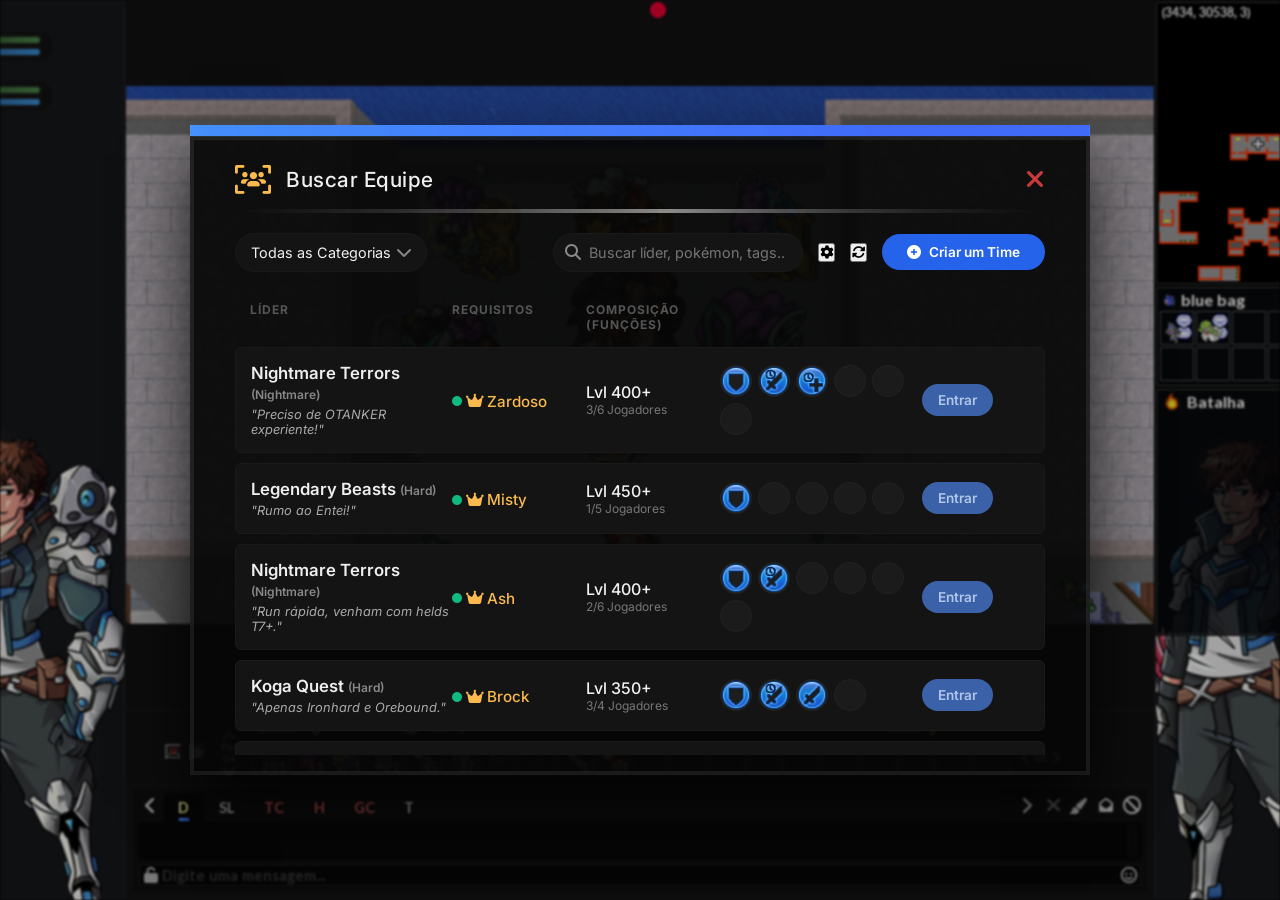
==== team_finder.html @ c9ecde52 "first commit" ====
<!DOCTYPE html>
<html lang="pt-br">

<head>
    <meta charset="UTF-8">
    <meta name="viewport" content="width=device-width, initial-scale=1.0">
    <title>Buscar Equipe - Party Finder</title>
    <link rel="stylesheet" href="team_finder.css">
    <link rel="stylesheet" href="https://cdnjs.cloudflare.com/ajax/libs/font-awesome/6.4.0/css/all.min.css">
    <link href="https://fonts.googleapis.com/css2?family=Inter:wght@400;500;600;700&display=swap" rel="stylesheet">
</head>

<body>
    <div class="tf-window">
        <!-- Barra de Status Superior do Cliente (Visual) -->
        <div class="top-border"></div>

        <!-- Cabeçalho Principal -->
        <div class="header">
            <div class="header-title">
                <i class="fa-solid fa-users-viewfinder title-icon"></i>
                <span>Buscar Equipe</span>
            </div>
            <i class="fa-solid fa-xmark close-icon" onclick="window.location.href='index.html'"></i>
        </div>

        <div class="separator-container">
            <div class="separator"></div>
        </div>

        <!-- Barra de Ferramentas (Filtros e Busca) -->
        <div class="toolbar">
            <div class="toolbar-left">
                <div class="custom-select">
                    <select id="filterType">
                        <option value="all">Todas as Categorias</option>
                        <option value="quests">Quests / Aventuras</option>
                        <option value="pve">PvE / Hunts</option>
                        <option value="pvp">PvP / Torneios</option>
                    </select>
                    <i class="fa-solid fa-chevron-down select-icon"></i>
                </div>
            </div>

            <div class="toolbar-right">
                <div class="search-box">
                    <i class="fa-solid fa-magnifying-glass search-icon"></i>
                    <input type="text" placeholder="Buscar líder, pokémon, tags..">
                </div>
                <button class="icon-btn" title="Configurações"><i class="fa-solid fa-cog"></i></button>
                <button class="icon-btn" title="Recarregar" onclick="location.reload()"><i class="fa-solid fa-sync-alt"></i></button>
                <button class="action-btn highlight-btn" id="createTeamBtn">
                    <i class="fa-solid fa-plus-circle"></i> Criar um Time
                </button>
            </div>
        </div>

        <!-- Lista de Equipes -->
        <div class="team-list-container">
            <div class="list-header">
                <div>Líder</div>
                <div>Requisitos</div>
                <div>Composição (Funções)</div>
                <div></div> <!-- Ações -->
            </div>

            <div id="teamList">
                <!-- Equipes injetadas via JavaScript -->
            </div>
        </div>
    </div>

    <!-- Modal: Criar Equipe -->
    <div class="modal-overlay" id="createModal">
        <div class="modal-window">
            <div class="header">
                <div class="header-title">
                    <i class="fa-solid fa-plus-circle title-icon"></i>
                    <span>Anunciar Novo Grupo</span>
                </div>
                <i class="fa-solid fa-xmark close-icon"></i>
            </div>

            <div class="separator-container">
                <div class="separator"></div>
            </div>

            <div class="modal-body" style="padding: 20px; display: flex; flex-direction: column; gap: 15px;">
                <div class="form-group">
                    <label class="modal-section-label">Conteúdo do Grupo</label>
                    <div class="custom-select" style="width: 100%;">
                        <select id="createContent" style="width: 100%; background: #080808; border: 1px solid #222; color: #fff; padding: 10px 35px 10px 15px; border-radius: 6px; outline: none; appearance: none; font-family: inherit;">
                            <!-- Injetado via JS -->
                        </select>
                        <i class="fa-solid fa-chevron-down select-icon" style="right: 15px;"></i>
                    </div>
                </div>
                
                <div class="form-group">
                    <label class="modal-section-label">Level Mínimo</label>
                    <input type="number" id="createReqLvl" value="400" 
                           style="width: 100%; background: #080808; border: 1px solid #222; color: #fff; padding: 10px; border-radius: 6px;">
                </div>

                <div class="form-group">
                    <label class="modal-section-label">Seu Pokémon & Função</label>
                    <div id="creationRolesList">
                        <!-- Linha dinâmica do líder -->
                    </div>
                </div>

                <div class="form-group">
                    <label class="modal-section-label">Vagas Necessárias</label>
                    <div id="neededRoleList" style="margin-bottom: 10px;">
                        <!-- Vagas adicionais aparecerão aqui -->
                    </div>
                    <button class="action-btn btn-ghost" id="addNeededRoleBtn" style="width: 100%; justify-content: center; border-style: dashed;">
                        <i class="fa-solid fa-plus"></i> Adicionar Vaga de Função
                    </button>
                </div>

                <div class="form-group">
                    <label class="modal-section-label">Comentário Adicional</label>
                    <textarea id="createComment" placeholder="Tragam helds de dano, rush 5x.." 
                              style="width: 100%; background: #080808; border: 1px solid #222; color: #fff; padding: 10px; border-radius: 6px; height: 60px; resize: none;"></textarea>
                </div>
            </div>

            <div class="separator-container">
                <div class="separator"></div>
            </div>

            <div class="modal-footer" style="padding: 15px 20px; display: flex; justify-content: flex-end; gap: 10px;">
                <button class="action-btn btn-ghost" onclick="closeCreateModal()">Cancelar</button>
                <button class="action-btn highlight-btn" onclick="createGroup()">Anunciar Grupo</button>
            </div>
        </div>
    </div>

    <!-- Modal: Seletor de Pokémon -->
    <div class="modal-overlay" id="pokemonPickerModal" style="z-index: 3000;">
        <div class="modal-window" style="width: 700px; max-height: 80vh; display: flex; flex-direction: column;">
            <div class="header">
                <div class="header-title">
                    <i class="fa-solid fa-paw title-icon"></i>
                    <span>Selecionar Pokémon</span>
                </div>
                <i class="fa-solid fa-xmark close-icon" onclick="closePickerModal()"></i>
            </div>

            <div class="separator-container">
                <div class="separator"></div>
            </div>

            <div class="toolbar" style="padding: 10px 20px; border-bottom: 1px solid #222;">
                <div class="search-box" style="flex: 1;">
                    <i class="fa-solid fa-search search-icon"></i>
                    <input type="text" id="pickerSearch" placeholder="Buscar por nome..." oninput="filterPicker()">
                </div>
                <div class="custom-select" style="width: 200px; margin-left: 10px;">
                    <select id="pickerRoleFilter" onchange="filterPicker()">
                        <option value="all">Todas as Funções</option>
                        <option value="otdd">Over Time DD</option>
                        <option value="bdd">Burst DD</option>
                        <option value="tank">Tanker</option>
                        <option value="sot">Support OT</option>
                    </select>
                    <i class="fa-solid fa-chevron-down select-icon"></i>
                </div>
            </div>

            <div class="modal-body" id="pickerGrid">
                <!-- Injetado via JS -->
            </div>

            <div class="separator-container">
                <div class="separator"></div>
            </div>

            <div class="modal-footer" style="padding: 15px 20px; display: flex; justify-content: space-between; align-items: center; background: #080808;">
                <div id="selectedPokeInfo" style="display: flex; align-items: center; gap: 10px;">
                    <div style="width: 40px; height: 40px; background: #111; border: 1px solid #333; border-radius: 4px; display: flex; align-items: center; justify-content: center;">
                        <img id="selectedPokeImg" src="" style="width: 32px; height: 32px; display: none;">
                    </div>
                    <div style="display: flex; flex-direction: column;">
                        <span id="selectedPokeName" style="color: #eee; font-weight: 500;">Nenhum selecionado</span>
                        <div id="selectedPokeHelds" style="display: flex; gap: 4px; margin-top: 2px;"></div>
                    </div>
                </div>
                <button class="action-btn highlight-btn" id="confirmPokeBtn" onclick="confirmPokemonSelection()" disabled>Confirmar</button>
            </div>
        </div>
    </div>

    <!-- Modal: Candidatura (Apply) -->
    <div class="modal-overlay" id="applyModal">
        <div class="modal-window">
            <div class="header">
                <div class="header-title">
                    <i class="fa-solid fa-paper-plane title-icon"></i>
                    <span>Solicitar Vaga</span>
                </div>
                <i class="fa-solid fa-xmark close-icon" onclick="closeApplyModal()"></i>
            </div>
            <div class="separator-container"><div class="separator"></div></div>
            <div class="modal-body" style="padding: 20px; display: flex; flex-direction: column; gap: 20px;">
                <div>
                    <label class="modal-section-label">Escolha sua Função</label>
                    <div id="applyRoleContainer" style="display: grid; grid-template-columns: 1fr 1fr; gap: 10px;">
                        <!-- Roles injetadas via JS -->
                    </div>
                </div>
                <div>
                    <label class="modal-section-label">Seu Pokémon</label>
                    <div class="role-row-poke-picker" id="applyPokePicker" onclick="openPickerModal(this)" style="padding: 12px; background: #080808;">
                        <img id="applyPokeIcon" src="assets/images_ui/pokeball_empty.png" style="width:30px;">
                        <div style="display: flex; flex-direction: column;">
                            <span id="applyPokeName" style="color: #eee; font-weight: 600;">Selecionar Pokémon...</span>
                            <div id="applyPokeHelds" style="display: flex; gap: 4px; margin-top: 4px;"></div>
                        </div>
                    </div>
                </div>
            </div>
            <div class="separator-container"><div class="separator"></div></div>
            <div class="modal-footer" style="padding: 15px 20px; display: flex; justify-content: flex-end; gap: 10px;">
                <button class="action-btn btn-ghost" onclick="closeApplyModal()">Cancelar</button>
                <button class="action-btn highlight-btn" id="sendApplyBtn" onclick="submitApplication()" disabled>Enviar Solicitação</button>
            </div>
        </div>
    </div>

    <!-- Modal: Solicitações Pendentes (Applicants) -->
    <div class="modal-overlay" id="applicantsModal">
        <div class="modal-window" style="width: 900px; height: 650px; display: flex; flex-direction: column;">
            <div class="header">
                <div class="header-title">
                    <i class="fa-solid fa-users title-icon"></i>
                    <span>Solicitações Pendentes</span>
                </div>
                <i class="fa-solid fa-xmark close-icon" onclick="document.getElementById('applicantsModal').classList.remove('active')"></i>
            </div>
            <div class="separator-container"><div class="separator"></div></div>
            <div class="modal-body" style="background: #0b0b0b; padding: 20px; flex: 1; overflow-y: auto; display: flex; flex-direction: column; gap: 12px;">
                <!-- Exemplo de Player 1 -->
                <div class="applicant-row-premium">
                    <div class="arp-top" style="display: flex; gap: 20px; margin-bottom: 15px;">
                        <div style="flex: 1;"><label style="color:#555; font-size:0.7rem; text-transform:uppercase;">Função</label><div style="color:#eee; font-weight:600;">Damage</div></div>
                        <div style="flex: 1;"><label style="color:#555; font-size:0.7rem; text-transform:uppercase;">Pokémon</label><div style="color:#eee; font-weight:600;">Shiny Granbull</div></div>
                        <img src="https://raw.githubusercontent.com/PokeAPI/sprites/master/sprites/pokemon/210.png" style="width:40px; height:40px;">
                    </div>
                    <div class="arp-bottom" style="display: flex; justify-content: space-between; align-items: center;">
                        <div class="pdc-header" style="gap: 10px;">
                            <img src="assets/clans/ironhard.png" class="arp-clan-icon">
                            <img src="assets/icons/pve_burst_damage_dealer.png" style="width:24px;">
                            <div class="arp-name-bar">
                                <div style="color:#faba4d; font-weight:600;">Joasilva <span style="color:#666; font-size:0.8rem;">Lvl 580</span></div>
                                <div style="width: 150px; height: 4px; background: #222; border-radius: 2px; margin-top: 4px;"><div style="width: 85%; height: 100%; background: #3b82f6;"></div></div>
                            </div>
                        </div>
                        <div class="arp-actions" style="display: flex; gap: 15px;">
                            <i class="fa-solid fa-circle-check arp-icon-btn accept"></i>
                            <i class="fa-solid fa-circle-xmark arp-icon-btn decline"></i>
                        </div>
                    </div>
                </div>
            </div>
        </div>
    </div>

    <!-- Modal: Detalhes do Grupo -->
    <div class="modal-overlay" id="teamDetailsModal">
        <div class="modal-window" style="width: 800px; max-height: 85vh; display: flex; flex-direction: column;">
            <div class="header">
                <div class="header-title">
                    <i class="fa-solid fa-users-viewfinder title-icon"></i>
                    <span id="detailsTeamTitle">Detalhes do Grupo</span>
                </div>
                <i class="fa-solid fa-xmark close-icon" onclick="closeDetailsModal()"></i>
            </div>
            <div class="separator-container"><div class="separator"></div></div>
            <div class="modal-body" id="detailsContainer" style="padding: 20px; overflow-y: auto; background: #080808;">
                <!-- Injetado via JS -->
            </div>
        </div>
    </div>

    <script src="team_finder.js"></script>
</body>
</html>
---- team_finder.css ----
/**
 * Poketopia - Party Finder Stylesheet
 * Organized by modules for better maintenance.
 */

/* ==========================================================================
   1. Variables & Global Reset
   ========================================================================== */
:root {
    --window-bg: #0b0b0b;
    --window-border: #1a1a1a;
    --top-line: #3b82f6;
    --icon-yellow: #faba4d;
    --text-white: #f0f0f0;
    --text-muted: #888888;
    --btn-blue: #3b61a8;
    --btn-blue-hover: #4872bf;
    --btn-text: #b1c6e8;
    --close-red: #c93b3b;
    --list-bg: #141414;
    --list-hover: #1c1c1c;
    --tag-bg: #2a2a2a;
    --tag-text: #aaaaaa;
    --font-main: 'Inter', sans-serif;
}

* {
    box-sizing: border-box;
    margin: 0;
    padding: 0;
}

body {
    font-family: var(--font-main);
    color: var(--text-white);
    background: #000;
    height: 100vh;
    display: flex;
    justify-content: center;
    align-items: center;
    overflow: hidden;
    position: relative;
}

body::before {
    content: '';
    position: absolute;
    top: 0; left: 0; width: 100%; height: 100%;
    background-image: url('assets/background/background.png');
    background-size: cover;
    background-position: center;
    filter: blur(1px) brightness(0.7);
    z-index: -1;
}

/* ==========================================================================
   2. Layout & Main Window
   ========================================================================== */
.tf-window {
    width: 900px;
    height: 650px;
    position: relative;
    display: flex;
    flex-direction: column;
    box-shadow: 0 30px 60px rgba(0, 0, 0, 0.8);
    border: 20px solid transparent;
    border-image: url('assets/images_ui/mainwindow.png') 25 fill stretch;
    overflow: hidden;
}

.top-border { display: none; }

.header {
    display: flex;
    justify-content: space-between;
    align-items: center;
    padding: 20px 25px 10px 25px;
}

.header-title {
    display: flex;
    align-items: center;
    gap: 15px;
}

.title-icon {
    color: var(--icon-yellow);
    font-size: 1.8rem;
}

.header-title span {
    font-size: 1.3rem;
    font-weight: 500;
    letter-spacing: 0.5px;
}

.close-icon {
    color: var(--close-red);
    font-size: 1.6rem;
    cursor: pointer;
    transition: color 0.2s;
}

.close-icon:hover { color: #f04848; }

.separator-container {
    width: 100%;
    display: flex;
    justify-content: center;
    padding: 5px 0;
}

.separator {
    height: 4px;
    width: 95%;
    background: url('assets/images_ui/separator_horizontal.png') no-repeat center;
    background-size: 100% 100%;
}

/* ==========================================================================
   3. Toolbar & Filters
   ========================================================================== */
.toolbar {
    display: flex;
    justify-content: space-between;
    align-items: center;
    padding: 15px 25px;
}

.toolbar-left, .toolbar-right {
    display: flex;
    align-items: center;
    gap: 15px;
}

.custom-select { position: relative; }

.custom-select select {
    appearance: none;
    background-color: var(--list-bg);
    border: 1px solid var(--window-border);
    color: var(--text-white);
    padding: 10px 35px 10px 15px;
    border-radius: 20px;
    font-family: var(--font-main);
    font-size: 0.9rem;
    outline: none;
    cursor: pointer;
}

.select-icon {
    position: absolute;
    right: 15px;
    top: 50%;
    transform: translateY(-50%);
    pointer-events: none;
    color: var(--text-muted);
}

.search-box { position: relative; }

.search-box input {
    background-color: var(--list-bg);
    border: 1px solid var(--window-border);
    color: var(--text-white);
    padding: 10px 15px 10px 35px;
    border-radius: 20px;
    width: 250px;
    font-family: var(--font-main);
    font-size: 0.9rem;
    outline: none;
}

.search-icon {
    position: absolute;
    left: 12px;
    top: 50%;
    transform: translateY(-50%);
    color: var(--text-muted);
}

/* ==========================================================================
   4. Buttons
   ========================================================================== */
.action-btn {
    background-color: var(--btn-blue);
    color: var(--btn-text);
    border: none;
    padding: 10px 25px;
    border-radius: 50px;
    font-family: var(--font-main);
    font-size: 0.85rem;
    font-weight: 600;
    cursor: pointer;
    transition: all 0.2s;
    display: flex;
    align-items: center;
    gap: 8px;
}

.action-btn:hover {
    background-color: var(--btn-blue-hover);
    color: #ffffff;
    transform: translateY(-1px);
}

.action-btn:active { transform: translateY(0); }

.action-btn:disabled {
    opacity: 0.5;
    cursor: not-allowed;
}

.highlight-btn {
    background-color: #2563eb;
    color: #fff;
}

.btn-ghost {
    background: transparent;
    color: var(--text-muted);
    border: 1px solid #222;
}

.btn-ghost:hover {
    background: rgba(255, 255, 255, 0.05);
    border-color: #444;
}

/* ==========================================================================
   5. Team List & Cards
   ========================================================================== */
.team-list-container {
    flex: 1;
    overflow-y: auto;
    padding: 0 25px 25px 25px;
}

.list-header {
    display: grid;
    grid-template-columns: 1.5fr 1fr 1fr 1.5fr 0.8fr;
    padding: 15px 15px;
    color: #555;
    font-size: 0.75rem;
    font-weight: 700;
    text-transform: uppercase;
    letter-spacing: 1px;
}

.team-card {
    display: grid;
    grid-template-columns: 1.5fr 1fr 1fr 1.5fr 0.8fr;
    background-color: var(--list-bg);
    border: 1px solid var(--window-border);
    border-radius: 6px;
    margin-bottom: 10px;
    padding: 15px;
    align-items: center;
    cursor: pointer;
    transition: all 0.2s;
}

.team-card:hover {
    background-color: var(--list-hover);
    border-color: var(--top-line);
    transform: translateX(4px);
    box-shadow: -4px 0 0 var(--top-line), 0 4px 12px rgba(0, 0, 0, 0.3);
}

.content-title {
    font-size: 1.05rem;
    font-weight: 600;
    color: #eee;
    display: block;
}

.leader-wrapper {
    position: relative;
    display: inline-block;
}

.leader-name {
    font-size: 0.95rem;
    color: #faba4d;
    font-weight: 500;
    display: flex;
    align-items: center;
}

/* ==========================================================================
   6. Tooltips
   ========================================================================== */
.player-tooltip {
    position: absolute;
    bottom: 100%;
    left: 0;
    background: #080808;
    border: 1px solid #333;
    border-radius: 8px;
    padding: 12px;
    z-index: 100;
    opacity: 0;
    pointer-events: none;
    transition: opacity 0.2s, transform 0.2s;
    transform: translateY(-10px);
    box-shadow: 0 10px 30px rgba(0,0,0,0.8);
}

.leader-wrapper:hover .player-tooltip {
    opacity: 1;
    pointer-events: all;
    transform: translateY(-5px);
}

.tooltip-header {
    display: flex;
    align-items: center;
    gap: 10px;
    padding-bottom: 8px;
    border-bottom: 1px solid #222;
    margin-bottom: 8px;
}

.clan-icon { width: 24px; height: 24px; }
.tooltip-clan { color: #eee; font-weight: 600; font-size: 0.9rem; }
.tooltip-lvl { color: #888; font-size: 0.8rem; margin-left: auto; }
.tooltip-poke-row { display: flex; align-items: center; gap: 10px; }
.tooltip-poke-img { width: 40px; height: 40px; }
.tooltip-poke-name { font-size: 0.85rem; color: #aaa; }

/* ==========================================================================
   7. Role Slots
   ========================================================================== */
.role-slots-container {
    display: flex;
    gap: 6px;
    flex-wrap: wrap;
}

.role-slot {
    width: 32px;
    height: 32px;
    background: rgba(255, 255, 255, 0.03);
    border: 1px solid #222;
    border-radius: 50%;
    display: flex;
    align-items: center;
    justify-content: center;
    font-size: 1.1rem;
    color: #333;
    transition: all 0.2s;
}

.role-slot.filled { border-width: 2px; }

.role-slot.tank { color: #faba4d; background: rgba(250, 186, 77, 0.1); }
.role-slot.otdd { color: #10b981; background: rgba(16, 185, 129, 0.1); }
.role-slot.sot { color: #8b5cf6; background: rgba(139, 92, 246, 0.1); }
.role-slot.bdd { color: #ef4444; background: rgba(239, 68, 68, 0.1); }

/* ==========================================================================
   8. Modals Base
   ========================================================================== */
.modal-overlay {
    position: fixed;
    top: 0; left: 0; right: 0; bottom: 0;
    background: rgba(0, 0, 0, 0.6);
    display: flex;
    justify-content: center;
    align-items: center;
    opacity: 0;
    pointer-events: none;
    transition: opacity 0.2s;
    z-index: 1000;
}

.modal-overlay.active {
    opacity: 1;
    pointer-events: all;
}

.modal-section-label {
    color: #666;
    font-size: 0.72rem;
    text-transform: uppercase;
    font-weight: 700;
    letter-spacing: 1px;
    margin-bottom: 10px;
    display: block;
}

.modal-window {
    width: 600px;
    position: relative;
    transform: translateY(20px);
    transition: transform 0.2s;
    box-shadow: 0 20px 50px rgba(0, 0, 0, 0.9);
    border: 20px solid transparent;
    border-image: url('assets/images_ui/mainwindow.png') 25 fill stretch;
}

.modal-overlay.active .modal-window { transform: translateY(0); }

/* ==========================================================================
   9. Pokemon Picker
   ========================================================================== */
#pickerGrid {
    display: grid;
    grid-template-columns: repeat(auto-fill, minmax(100px, 1fr));
    gap: 15px;
    padding: 20px;
    max-height: 400px;
    overflow-y: auto;
}

.picker-item {
    background: #0d0d0d;
    border: 1px solid #1a1a1a;
    padding: 10px;
    border-radius: 8px;
    text-align: center;
    cursor: pointer;
    transition: all 0.2s;
    position: relative;
    display: flex;
    flex-direction: column;
    align-items: center;
    justify-content: center;
    min-height: 110px;
}

.picker-item:hover {
    border-color: #3b82f6;
    background: #111;
    transform: translateY(-2px);
}

.picker-item.selected {
    background: rgba(0, 173, 239, 0.1);
    border: 2px solid #00adef;
    box-shadow: 0 0 15px rgba(0, 173, 239, 0.2);
}

.picker-poke-roles {
    position: absolute;
    top: 5px;
    right: 5px;
    display: flex;
    gap: 2px;
    background: rgba(0,0,0,0.5);
    padding: 2px;
    border-radius: 4px;
}

.picker-poke-roles img {
    opacity: 0.7;
}

.picker-item:hover .picker-poke-roles img {
    opacity: 1;
}

.picker-poke-img { width: 64px; height: 64px; object-fit: contain; }
.picker-poke-name { font-size: 0.8rem; color: #eee; margin-top: 5px; font-weight: 500; }

/* ==========================================================================
   10. Team Creation Styles
   ========================================================================== */
.dynamic-role-row {
    display: flex;
    align-items: center;
    gap: 12px;
    background: #080808;
    border: 1px solid #1a1a1a;
    padding: 8px 12px;
    border-radius: 8px;
    margin-bottom: 8px;
}

.role-row-icon {
    width: 36px; height: 36px;
    background: #000;
    border: 1px solid #333;
    border-radius: 6px;
    display: flex; align-items: center; justify-content: center;
}

.role-icon-preview { width: 24px; height: 24px; object-fit: contain; }

.role-select {
    background: #080808 !important;
    border: 1px solid #333 !important;
    color: #eee !important;
    font-weight: 600 !important;
    padding: 6px 10px !important;
    border-radius: 4px !important;
    cursor: pointer;
}

.role-row-poke-picker {
    background: #111;
    border: 1px solid #333;
    padding: 4px 10px;
    border-radius: 4px;
    display: flex; align-items: center; gap: 8px;
    cursor: pointer;
}

/* ==========================================================================
   11. Applicant & Detail Premium Styles
   ========================================================================== */
.applicant-row-premium {
    background: #080808;
    border: 1px solid #1a1a1a;
    border-radius: 12px;
    padding: 15px;
    margin-bottom: 12px;
}

.arp-clan-icon { width: 24px; height: 24px; margin-right: 8px; }

.arp-icon-btn {
    font-size: 2.2rem;
    cursor: pointer;
    transition: transform 0.1s, filter 0.2s;
    opacity: 0.9;
}

.arp-icon-btn:hover { transform: scale(1.1); opacity: 1; }
.arp-icon-btn.accept { color: #10b981; filter: drop-shadow(0 0 5px rgba(16, 185, 129, 0.3)); }
.arp-icon-btn.decline { color: #ef4444; filter: drop-shadow(0 0 5px rgba(239, 68, 68, 0.3)); }

.player-detail-card-premium {
    background: #080808;
    border: 1px solid #1a1a1a;
    border-radius: 8px;
    padding: 20px;
    display: flex; flex-direction: column; gap: 15px;
}

.pdc-header { display: flex; align-items: center; gap: 15px; }
.pdc-clan-icon {
    width: 48px; height: 48px;
    background: #000; border: 1px solid #222; border-radius: 50%;
    display: flex; align-items: center; justify-content: center;
}
.pdc-clan-name { color: #eee; font-size: 1.3rem; font-weight: 700; }
.pdc-level { color: #888; font-size: 0.9rem; }
.status-dot.online { background: #10b981; box-shadow: 0 0 5px #10b981; }

.pdc-slots-grid { display: grid; grid-template-columns: repeat(6, 1fr); gap: 10px; }
.pdc-slot {
    background: #0d0d0d; border: 1px solid #1a1a1a; border-radius: 6px;
    aspect-ratio: 1/1; display: flex; align-items: center; justify-content: center;
}
.pdc-poke-img { width: 44px; height: 44px; object-fit: contain; }

.pdc-footer {
    display: flex;
    justify-content: center;
    margin-top: 5px;
}

.pdc-helds-list {
    display: flex;
    gap: 8px;
    background: rgba(0,0,0,0.4);
    padding: 6px 12px;
    border-radius: 50px;
    border: 1px solid #1a1a1a;
}

/* ==========================================================================
   12. Application Modal Specifics
   ========================================================================== */
.role-btn {
    background: #080808;
    border: 1px solid #222;
    color: #888;
    padding: 15px;
    border-radius: 8px;
    display: flex;
    flex-direction: column;
    align-items: center;
    gap: 8px;
    cursor: pointer;
    transition: all 0.2s;
}

.role-btn:hover {
    background: #111;
    border-color: #333;
}

.role-btn.active {
    background: rgba(37, 99, 235, 0.1);
    border: 1px solid #2563eb;
    color: #fff;
    box-shadow: 0 0 15px rgba(37, 99, 235, 0.15);
}

.role-btn-icon {
    width: 42px;
    height: 42px;
    display: flex;
    align-items: center;
    justify-content: center;
    background: rgba(0,0,0,0.3);
    border-radius: 50%;
    margin-bottom: 2px;
}

.role-btn span {
    font-size: 0.8rem;
    font-weight: 600;
    text-transform: uppercase;
    letter-spacing: 0.5px;
}

#applyPokePicker {
    background: #080808;
    border: 1px solid #1a1a1a;
    border-radius: 8px;
    padding: 12px 20px;
    display: flex;
    align-items: center;
    gap: 15px;
    cursor: pointer;
    transition: all 0.2s;
}

#applyPokePicker:hover {
    background: #0b0b0b;
    border-color: #333;
}

#applyPokeName {
    color: #eee;
    font-weight: 700;
    font-size: 1.05rem;
}

#applyPokeHelds {
    display: flex;
    gap: 5px;
    margin-top: 4px;
}

#applyPokeHelds img {
    width: 18px;
    height: 18px;
    border: 1px solid #333;
    border-radius: 2px;
}
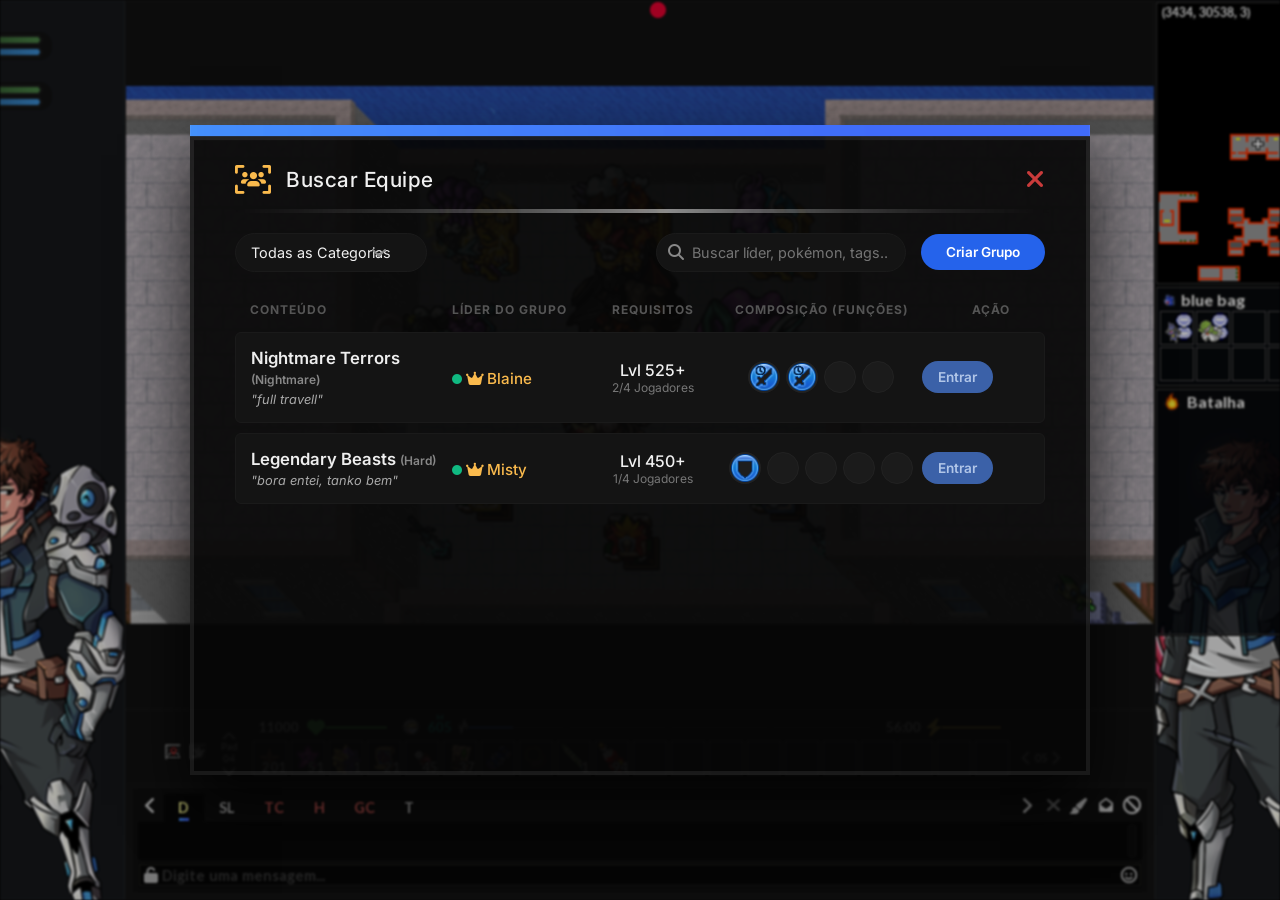
==== commit 1ab1b8ed: "fix pokémon images" ====
--- a/team_finder.html
+++ b/team_finder.html
@@ -36,7 +36,7 @@
                         <option value="all">Todas as Categorias</option>
                         <option value="quests">Quests / Aventuras</option>
                         <option value="pve">PvE / Hunts</option>
-                        <option value="pvp">PvP / Torneios</option>
+
                     </select>
                     <i class="fa-solid fa-chevron-down select-icon"></i>
                 </div>
@@ -47,10 +47,8 @@
                     <i class="fa-solid fa-magnifying-glass search-icon"></i>
                     <input type="text" placeholder="Buscar líder, pokémon, tags..">
                 </div>
-                <button class="icon-btn" title="Configurações"><i class="fa-solid fa-cog"></i></button>
-                <button class="icon-btn" title="Recarregar" onclick="location.reload()"><i class="fa-solid fa-sync-alt"></i></button>
                 <button class="action-btn highlight-btn" id="createTeamBtn">
-                    <i class="fa-solid fa-plus-circle"></i> Criar um Time
+                    Criar Grupo
                 </button>
             </div>
         </div>
@@ -58,10 +56,11 @@
         <!-- Lista de Equipes -->
         <div class="team-list-container">
             <div class="list-header">
-                <div>Líder</div>
-                <div>Requisitos</div>
-                <div>Composição (Funções)</div>
-                <div></div> <!-- Ações -->
+                <div>Conteúdo</div>
+                <div>Líder do Grupo</div>
+                <div style="text-align: center;">Requisitos</div>
+                <div style="text-align: center;">Composição (Funções)</div>
+                <div style="text-align: right; padding-right: 20px;">Ação</div>
             </div>
 
             <div id="teamList">
@@ -75,8 +74,7 @@
         <div class="modal-window">
             <div class="header">
                 <div class="header-title">
-                    <i class="fa-solid fa-plus-circle title-icon"></i>
-                    <span>Anunciar Novo Grupo</span>
+                    <span>Criar Grupo</span>
                 </div>
                 <i class="fa-solid fa-xmark close-icon"></i>
             </div>
@@ -89,17 +87,18 @@
                 <div class="form-group">
                     <label class="modal-section-label">Conteúdo do Grupo</label>
                     <div class="custom-select" style="width: 100%;">
-                        <select id="createContent" style="width: 100%; background: #080808; border: 1px solid #222; color: #fff; padding: 10px 35px 10px 15px; border-radius: 6px; outline: none; appearance: none; font-family: inherit;">
+                        <select id="createContent"
+                            style="width: 100%; background: #080808; border: 1px solid #222; color: #fff; padding: 10px 35px 10px 15px; border-radius: 6px; outline: none; appearance: none; font-family: inherit;">
                             <!-- Injetado via JS -->
                         </select>
                         <i class="fa-solid fa-chevron-down select-icon" style="right: 15px;"></i>
                     </div>
                 </div>
-                
+
                 <div class="form-group">
                     <label class="modal-section-label">Level Mínimo</label>
-                    <input type="number" id="createReqLvl" value="400" 
-                           style="width: 100%; background: #080808; border: 1px solid #222; color: #fff; padding: 10px; border-radius: 6px;">
+                    <input type="number" id="createReqLvl" value="400"
+                        style="width: 100%; background: #080808; border: 1px solid #222; color: #fff; padding: 10px; border-radius: 6px;">
                 </div>
 
                 <div class="form-group">
@@ -114,15 +113,16 @@
                     <div id="neededRoleList" style="margin-bottom: 10px;">
                         <!-- Vagas adicionais aparecerão aqui -->
                     </div>
-                    <button class="action-btn btn-ghost" id="addNeededRoleBtn" style="width: 100%; justify-content: center; border-style: dashed;">
+                    <button class="action-btn btn-ghost" id="addNeededRoleBtn"
+                        style="width: 100%; justify-content: center; border-style: dashed;">
                         <i class="fa-solid fa-plus"></i> Adicionar Vaga de Função
                     </button>
                 </div>
 
                 <div class="form-group">
                     <label class="modal-section-label">Comentário Adicional</label>
-                    <textarea id="createComment" placeholder="Tragam helds de dano, rush 5x.." 
-                              style="width: 100%; background: #080808; border: 1px solid #222; color: #fff; padding: 10px; border-radius: 6px; height: 60px; resize: none;"></textarea>
+                    <textarea id="createComment" placeholder="Escreva algo aqui..."
+                        style="width: 100%; background: #080808; border: 1px solid #222; color: #fff; padding: 10px; border-radius: 6px; height: 60px; resize: none;"></textarea>
                 </div>
             </div>
 
@@ -177,9 +177,11 @@
                 <div class="separator"></div>
             </div>
 
-            <div class="modal-footer" style="padding: 15px 20px; display: flex; justify-content: space-between; align-items: center; background: #080808;">
+            <div class="modal-footer"
+                style="padding: 15px 20px; display: flex; justify-content: space-between; align-items: center; background: #080808;">
                 <div id="selectedPokeInfo" style="display: flex; align-items: center; gap: 10px;">
-                    <div style="width: 40px; height: 40px; background: #111; border: 1px solid #333; border-radius: 4px; display: flex; align-items: center; justify-content: center;">
+                    <div
+                        style="width: 40px; height: 40px; background: #111; border: 1px solid #333; border-radius: 4px; display: flex; align-items: center; justify-content: center;">
                         <img id="selectedPokeImg" src="" style="width: 32px; height: 32px; display: none;">
                     </div>
                     <div style="display: flex; flex-direction: column;">
@@ -187,7 +189,8 @@
                         <div id="selectedPokeHelds" style="display: flex; gap: 4px; margin-top: 2px;"></div>
                     </div>
                 </div>
-                <button class="action-btn highlight-btn" id="confirmPokeBtn" onclick="confirmPokemonSelection()" disabled>Confirmar</button>
+                <button class="action-btn highlight-btn" id="confirmPokeBtn" onclick="confirmPokemonSelection()"
+                    disabled>Confirmar</button>
             </div>
         </div>
     </div>
@@ -202,7 +205,9 @@
                 </div>
                 <i class="fa-solid fa-xmark close-icon" onclick="closeApplyModal()"></i>
             </div>
-            <div class="separator-container"><div class="separator"></div></div>
+            <div class="separator-container">
+                <div class="separator"></div>
+            </div>
             <div class="modal-body" style="padding: 20px; display: flex; flex-direction: column; gap: 20px;">
                 <div>
                     <label class="modal-section-label">Escolha sua Função</label>
@@ -212,19 +217,25 @@
                 </div>
                 <div>
                     <label class="modal-section-label">Seu Pokémon</label>
-                    <div class="role-row-poke-picker" id="applyPokePicker" onclick="openPickerModal(this)" style="padding: 12px; background: #080808;">
-                        <img id="applyPokeIcon" src="assets/images_ui/pokeball_empty.png" style="width:30px;">
-                        <div style="display: flex; flex-direction: column;">
-                            <span id="applyPokeName" style="color: #eee; font-weight: 600;">Selecionar Pokémon...</span>
-                            <div id="applyPokeHelds" style="display: flex; gap: 4px; margin-top: 4px;"></div>
-                        </div>
-                    </div>
-                </div>
-            </div>
-            <div class="separator-container"><div class="separator"></div></div>
+                    <div class="role-row-poke-picker" id="applyPokePicker" onclick="openPickerModal(this)"
+                        style="padding: 15px; background: #080808; display: flex; align-items: center; gap: 20px;">
+                        <img id="applyPokeIcon" src="assets/images_ui/pokeball_empty.png"
+                            style="width:64px; height:64px; object-fit: contain;">
+                        <div style="display: flex; flex-direction: column; gap: 5px;">
+                            <span id="applyPokeName"
+                                style="color: #eee; font-weight: 700; font-size: 1.1rem;">Selecionar Pokémon...</span>
+                            <div id="applyPokeHelds" style="display: flex; gap: 8px; margin-top: 2px;"></div>
+                        </div>
+                    </div>
+                </div>
+            </div>
+            <div class="separator-container">
+                <div class="separator"></div>
+            </div>
             <div class="modal-footer" style="padding: 15px 20px; display: flex; justify-content: flex-end; gap: 10px;">
                 <button class="action-btn btn-ghost" onclick="closeApplyModal()">Cancelar</button>
-                <button class="action-btn highlight-btn" id="sendApplyBtn" onclick="submitApplication()" disabled>Enviar Solicitação</button>
+                <button class="action-btn highlight-btn" id="sendApplyBtn" onclick="submitApplication()" disabled>Enviar
+                    Solicitação</button>
             </div>
         </div>
     </div>
@@ -237,34 +248,86 @@
                     <i class="fa-solid fa-users title-icon"></i>
                     <span>Solicitações Pendentes</span>
                 </div>
-                <i class="fa-solid fa-xmark close-icon" onclick="document.getElementById('applicantsModal').classList.remove('active')"></i>
-            </div>
-            <div class="separator-container"><div class="separator"></div></div>
-            <div class="modal-body" style="background: #0b0b0b; padding: 20px; flex: 1; overflow-y: auto; display: flex; flex-direction: column; gap: 12px;">
-                <!-- Exemplo de Player 1 -->
+                <i class="fa-solid fa-xmark close-icon"
+                    onclick="document.getElementById('applicantsModal').classList.remove('active')"></i>
+            </div>
+            <div class="separator-container">
+                <div class="separator"></div>
+            </div>
+            <div class="modal-body"
+                style="background: #0b0b0b; padding: 15px; flex: 1; overflow-y: auto; display: flex; flex-direction: column; gap: 4px;">
+
+                <!-- Exemplo de Player 1 (Brock) -->
                 <div class="applicant-row-premium">
-                    <div class="arp-top" style="display: flex; gap: 20px; margin-bottom: 15px;">
-                        <div style="flex: 1;"><label style="color:#555; font-size:0.7rem; text-transform:uppercase;">Função</label><div style="color:#eee; font-weight:600;">Damage</div></div>
-                        <div style="flex: 1;"><label style="color:#555; font-size:0.7rem; text-transform:uppercase;">Pokémon</label><div style="color:#eee; font-weight:600;">Shiny Granbull</div></div>
-                        <img src="https://raw.githubusercontent.com/PokeAPI/sprites/master/sprites/pokemon/210.png" style="width:40px; height:40px;">
-                    </div>
-                    <div class="arp-bottom" style="display: flex; justify-content: space-between; align-items: center;">
-                        <div class="pdc-header" style="gap: 10px;">
-                            <img src="assets/clans/ironhard.png" class="arp-clan-icon">
-                            <img src="assets/icons/pve_burst_damage_dealer.png" style="width:24px;">
-                            <div class="arp-name-bar">
-                                <div style="color:#faba4d; font-weight:600;">Joasilva <span style="color:#666; font-size:0.8rem;">Lvl 580</span></div>
-                                <div style="width: 150px; height: 4px; background: #222; border-radius: 2px; margin-top: 4px;"><div style="width: 85%; height: 100%; background: #3b82f6;"></div></div>
+                    <div style="display: flex; align-items: center; gap: 10px; min-width: 170px;">
+                        <img src="assets/clans/orebound.png" style="width:24px; height: 24px;" title="Orebound">
+                        <div style="display: flex; flex-direction: column;">
+                            <div style="color:#faba4d; font-weight:700; font-size: 1rem;">Brock</div>
+                            <div style="color:#666; font-size:0.75rem; font-weight: 500;">Level 550</div>
+                        </div>
+                    </div>
+
+                    <div style="display: flex; align-items: center; gap: 10px; flex: 1;">
+                        <img src="assets/pokemons/105.1.png" style="width:48px; height:48px; object-fit: contain;">
+                        <div style="display: flex; flex-direction: column;">
+                            <span style="color:#eee; font-weight:600; font-size: 0.95rem;">Shiny Marowak</span>
+                            <div style="display: flex; align-items: center; gap: 5px;">
+                                <img src="assets/icons/pve_over_time_damage_dealer.png" style="width:16px;">
+                                <span
+                                    style="font-size: 0.7rem; color: #888; text-transform: uppercase; font-weight: 700; letter-spacing: 0.5px;">OTDD</span>
                             </div>
                         </div>
-                        <div class="arp-actions" style="display: flex; gap: 15px;">
-                            <i class="fa-solid fa-circle-check arp-icon-btn accept"></i>
-                            <i class="fa-solid fa-circle-xmark arp-icon-btn decline"></i>
-                        </div>
-                    </div>
-                </div>
-            </div>
-        </div>
+                    </div>
+
+                    <div style="display: flex; gap: 6px; align-items: center; margin-left: 10px;">
+                        <div class="large-held-slot"><img src="assets/held item/atk8.png"></div>
+                        <div class="large-held-slot"><img src="assets/held item/Ghost.png"></div>
+                    </div>
+
+                    <div class="arp-actions"
+                        style="display: flex; gap: 15px; align-items: center; border-left: 1px solid #222; padding-left: 20px; margin-left: 10px;">
+                        <i class="fa-solid fa-check arp-icon-btn accept" onclick="event.stopPropagation();"></i>
+                        <i class="fa-solid fa-xmark arp-icon-btn decline" onclick="event.stopPropagation();"></i>
+                    </div>
+                </div>
+
+                <!-- Exemplo de Player 3 (Alrik) -->
+                <div class="applicant-row-premium">
+                    <div style="display: flex; align-items: center; gap: 10px; min-width: 170px;">
+                        <img src="assets/clans/psycraft.png" style="width:24px; height: 24px;" title="Psycraft">
+                        <div style="display: flex; flex-direction: column;">
+                            <div style="color:#faba4d; font-weight:700; font-size: 1rem;">Alrik</div>
+                            <div style="color:#666; font-size:0.75rem; font-weight: 500;">Level 520</div>
+                        </div>
+                    </div>
+
+                    <div style="display: flex; align-items: center; gap: 10px; flex: 1;">
+                        <img src="assets/pokemons/901.png" style="width:48px; height:48px; object-fit: contain;">
+                        <div style="display: flex; flex-direction: column;">
+                            <span style="color:#eee; font-weight:600; font-size: 0.95rem;">Ursaluna</span>
+                            <div style="display: flex; align-items: center; gap: 5px;">
+                                <img src="assets/icons/pve_over_time_damage_dealer.png" style="width:16px;">
+                                <span
+                                    style="font-size: 0.7rem; color: #888; text-transform: uppercase; font-weight: 700; letter-spacing: 0.5px;">OTDD</span>
+                            </div>
+                        </div>
+                    </div>
+
+                    <div style="display: flex; gap: 6px; align-items: center; margin-left: 10px;">
+                        <div class="large-held-slot"><img src="assets/held item/atk8.png"></div>
+                        <div class="large-held-slot"><img src="assets/held item/Ghost.png"></div>
+                    </div>
+
+                    <div class="arp-actions"
+                        style="display: flex; gap: 15px; align-items: center; border-left: 1px solid #222; padding-left: 20px; margin-left: 10px;">
+                        <i class="fa-solid fa-check arp-icon-btn accept" onclick="event.stopPropagation();"></i>
+                        <i class="fa-solid fa-xmark arp-icon-btn decline" onclick="event.stopPropagation();"></i>
+                    </div>
+                </div>
+            </div>
+        </div>
+    </div>
+    </div>
     </div>
 
     <!-- Modal: Detalhes do Grupo -->
@@ -277,7 +340,9 @@
                 </div>
                 <i class="fa-solid fa-xmark close-icon" onclick="closeDetailsModal()"></i>
             </div>
-            <div class="separator-container"><div class="separator"></div></div>
+            <div class="separator-container">
+                <div class="separator"></div>
+            </div>
             <div class="modal-body" id="detailsContainer" style="padding: 20px; overflow-y: auto; background: #080808;">
                 <!-- Injetado via JS -->
             </div>
@@ -286,4 +351,5 @@
 
     <script src="team_finder.js"></script>
 </body>
+
 </html>
--- a/team_finder.css
+++ b/team_finder.css
@@ -45,7 +45,10 @@
 body::before {
     content: '';
     position: absolute;
-    top: 0; left: 0; width: 100%; height: 100%;
+    top: 0;
+    left: 0;
+    width: 100%;
+    height: 100%;
     background-image: url('assets/background/background.png');
     background-size: cover;
     background-position: center;
@@ -68,7 +71,9 @@
     overflow: hidden;
 }
 
-.top-border { display: none; }
+.top-border {
+    display: none;
+}
 
 .header {
     display: flex;
@@ -101,7 +106,9 @@
     transition: color 0.2s;
 }
 
-.close-icon:hover { color: #f04848; }
+.close-icon:hover {
+    color: #f04848;
+}
 
 .separator-container {
     width: 100%;
@@ -127,13 +134,16 @@
     padding: 15px 25px;
 }
 
-.toolbar-left, .toolbar-right {
+.toolbar-left,
+.toolbar-right {
     display: flex;
     align-items: center;
     gap: 15px;
 }
 
-.custom-select { position: relative; }
+.custom-select {
+    position: relative;
+}
 
 .custom-select select {
     appearance: none;
@@ -150,14 +160,16 @@
 
 .select-icon {
     position: absolute;
-    right: 15px;
+    right: 40px;
     top: 50%;
     transform: translateY(-50%);
     pointer-events: none;
     color: var(--text-muted);
 }
 
-.search-box { position: relative; }
+.search-box {
+    position: relative;
+}
 
 .search-box input {
     background-color: var(--list-bg);
@@ -204,7 +216,9 @@
     transform: translateY(-1px);
 }
 
-.action-btn:active { transform: translateY(0); }
+.action-btn:active {
+    transform: translateY(0);
+}
 
 .action-btn:disabled {
     opacity: 0.5;
@@ -292,7 +306,7 @@
    ========================================================================== */
 .player-tooltip {
     position: absolute;
-    bottom: 100%;
+    top: 100%;
     left: 0;
     background: #080808;
     border: 1px solid #333;
@@ -302,14 +316,14 @@
     opacity: 0;
     pointer-events: none;
     transition: opacity 0.2s, transform 0.2s;
-    transform: translateY(-10px);
-    box-shadow: 0 10px 30px rgba(0,0,0,0.8);
+    transform: translateY(10px);
+    box-shadow: 0 10px 30px rgba(0, 0, 0, 0.8);
 }
 
 .leader-wrapper:hover .player-tooltip {
     opacity: 1;
     pointer-events: all;
-    transform: translateY(-5px);
+    transform: translateY(5px);
 }
 
 .tooltip-header {
@@ -321,12 +335,38 @@
     margin-bottom: 8px;
 }
 
-.clan-icon { width: 24px; height: 24px; }
-.tooltip-clan { color: #eee; font-weight: 600; font-size: 0.9rem; }
-.tooltip-lvl { color: #888; font-size: 0.8rem; margin-left: auto; }
-.tooltip-poke-row { display: flex; align-items: center; gap: 10px; }
-.tooltip-poke-img { width: 40px; height: 40px; }
-.tooltip-poke-name { font-size: 0.85rem; color: #aaa; }
+.clan-icon {
+    width: 24px;
+    height: 24px;
+}
+
+.tooltip-clan {
+    color: #eee;
+    font-weight: 600;
+    font-size: 0.9rem;
+}
+
+.tooltip-lvl {
+    color: #888;
+    font-size: 0.8rem;
+    margin-left: auto;
+}
+
+.tooltip-poke-row {
+    display: flex;
+    align-items: center;
+    gap: 10px;
+}
+
+.tooltip-poke-img {
+    width: 40px;
+    height: 40px;
+}
+
+.tooltip-poke-name {
+    font-size: 0.85rem;
+    color: #aaa;
+}
 
 /* ==========================================================================
    7. Role Slots
@@ -335,6 +375,7 @@
     display: flex;
     gap: 6px;
     flex-wrap: wrap;
+    justify-content: center;
 }
 
 .role-slot {
@@ -351,19 +392,39 @@
     transition: all 0.2s;
 }
 
-.role-slot.filled { border-width: 2px; }
-
-.role-slot.tank { color: #faba4d; background: rgba(250, 186, 77, 0.1); }
-.role-slot.otdd { color: #10b981; background: rgba(16, 185, 129, 0.1); }
-.role-slot.sot { color: #8b5cf6; background: rgba(139, 92, 246, 0.1); }
-.role-slot.bdd { color: #ef4444; background: rgba(239, 68, 68, 0.1); }
+.role-slot.filled {
+    border-width: 2px;
+}
+
+.role-slot.tank {
+    color: #faba4d;
+    background: rgba(250, 186, 77, 0.1);
+}
+
+.role-slot.otdd {
+    color: #10b981;
+    background: rgba(16, 185, 129, 0.1);
+}
+
+.role-slot.sot {
+    color: #8b5cf6;
+    background: rgba(139, 92, 246, 0.1);
+}
+
+.role-slot.bdd {
+    color: #ef4444;
+    background: rgba(239, 68, 68, 0.1);
+}
 
 /* ==========================================================================
    8. Modals Base
    ========================================================================== */
 .modal-overlay {
     position: fixed;
-    top: 0; left: 0; right: 0; bottom: 0;
+    top: 0;
+    left: 0;
+    right: 0;
+    bottom: 0;
     background: rgba(0, 0, 0, 0.6);
     display: flex;
     justify-content: center;
@@ -399,7 +460,9 @@
     border-image: url('assets/images_ui/mainwindow.png') 25 fill stretch;
 }
 
-.modal-overlay.active .modal-window { transform: translateY(0); }
+.modal-overlay.active .modal-window {
+    transform: translateY(0);
+}
 
 /* ==========================================================================
    9. Pokemon Picker
@@ -447,7 +510,7 @@
     right: 5px;
     display: flex;
     gap: 2px;
-    background: rgba(0,0,0,0.5);
+    background: rgba(0, 0, 0, 0.5);
     padding: 2px;
     border-radius: 4px;
 }
@@ -460,8 +523,18 @@
     opacity: 1;
 }
 
-.picker-poke-img { width: 64px; height: 64px; object-fit: contain; }
-.picker-poke-name { font-size: 0.8rem; color: #eee; margin-top: 5px; font-weight: 500; }
+.picker-poke-img {
+    width: 64px;
+    height: 64px;
+    object-fit: contain;
+}
+
+.picker-poke-name {
+    font-size: 0.8rem;
+    color: #eee;
+    margin-top: 5px;
+    font-weight: 500;
+}
 
 /* ==========================================================================
    10. Team Creation Styles
@@ -478,82 +551,191 @@
 }
 
 .role-row-icon {
-    width: 36px; height: 36px;
+    width: 36px;
+    height: 36px;
     background: #000;
     border: 1px solid #333;
     border-radius: 6px;
-    display: flex; align-items: center; justify-content: center;
-}
-
-.role-icon-preview { width: 24px; height: 24px; object-fit: contain; }
+    display: flex;
+    align-items: center;
+    justify-content: center;
+}
+
+.role-icon-preview {
+    width: 24px;
+    height: 24px;
+    object-fit: contain;
+}
 
 .role-select {
-    background: #080808 !important;
+    background: #080808 url('data:image/svg+xml;charset=US-ASCII,%3Csvg%20xmlns%3D%22http%3A%2F%2Fwww.w3.org%2F2000%2Fsvg%22%20width%3D%22292.4%22%20height%3D%22292.4%22%3E%3Cpath%20fill%3D%22%23666%22%20d%3D%22M287%2069.4a17.6%2017.6%200%200%200-13-5.4H18.4c-5%200-9.3%201.8-12.9%205.4A17.6%2017.6%200%200%200%200%2082.2c0%205%201.8%209.3%205.4%2012.9l128%20127.9c3.6%203.6%207.8%205.4%2012.8%205.4s9.2-1.8%2012.8-5.4L287%2095c3.5-3.5%205.4-7.8%205.4-12.8%200-5-1.9-9.2-5.5-12.8z%22%2F%3E%3C%2Fsvg%3E') no-repeat !important;
+    background-position: right 25px top 50% !important;
+    background-size: 10px auto !important;
     border: 1px solid #333 !important;
     color: #eee !important;
     font-weight: 600 !important;
-    padding: 6px 10px !important;
-    border-radius: 4px !important;
-    cursor: pointer;
+    padding: 6px 50px 6px 15px !important;
+    border-radius: 50px !important;
+    cursor: pointer;
+    text-align: left !important;
+    appearance: none !important;
+    -webkit-appearance: none !important;
+    -moz-appearance: none !important;
+    width: 100%;
+}
+
+.role-select:focus {
+    border-color: #2563eb !important;
+    outline: none;
 }
 
 .role-row-poke-picker {
     background: #111;
     border: 1px solid #333;
-    padding: 4px 10px;
+    padding: 6px 12px;
     border-radius: 4px;
-    display: flex; align-items: center; gap: 8px;
-    cursor: pointer;
+    display: flex;
+    align-items: center;
+    justify-content: center;
+    gap: 10px;
+    cursor: pointer;
+    transition: all 0.2s;
+}
+
+.role-row-poke-picker:hover {
+    background: #181818;
+    border-color: #444;
 }
 
 /* ==========================================================================
    11. Applicant & Detail Premium Styles
    ========================================================================== */
 .applicant-row-premium {
-    background: #080808;
+    background: #0d0d0d;
     border: 1px solid #1a1a1a;
-    border-radius: 12px;
-    padding: 15px;
-    margin-bottom: 12px;
-}
-
-.arp-clan-icon { width: 24px; height: 24px; margin-right: 8px; }
+    border-radius: 8px;
+    padding: 12px 20px;
+    margin-bottom: 8px;
+    transition: all 0.2s;
+    display: flex;
+    align-items: center;
+    gap: 15px;
+}
+
+.applicant-row-premium:hover {
+    border-color: #333;
+    background: #121212;
+}
+
+.large-held-slot {
+    width: 40px;
+    height: 40px;
+    background: rgba(0, 0, 0, 0.5);
+    border: 1px solid #333;
+    border-radius: 6px;
+    display: flex;
+    align-items: center;
+    justify-content: center;
+}
+
+.large-held-slot img {
+    width: 30px;
+    height: 30px;
+    object-fit: contain;
+}
 
 .arp-icon-btn {
-    font-size: 2.2rem;
-    cursor: pointer;
-    transition: transform 0.1s, filter 0.2s;
-    opacity: 0.9;
-}
-
-.arp-icon-btn:hover { transform: scale(1.1); opacity: 1; }
-.arp-icon-btn.accept { color: #10b981; filter: drop-shadow(0 0 5px rgba(16, 185, 129, 0.3)); }
-.arp-icon-btn.decline { color: #ef4444; filter: drop-shadow(0 0 5px rgba(239, 68, 68, 0.3)); }
+    width: 24px;
+    height: 24px;
+    cursor: pointer;
+    transition: transform 0.1s, opacity 0.2s;
+    opacity: 0.8;
+}
+
+.arp-icon-btn:hover {
+    transform: scale(1.1);
+    opacity: 1;
+}
+
+.arp-icon-btn.accept {
+    color: #10b981;
+    font-size: 1.2rem;
+}
+
+.arp-icon-btn.decline {
+    color: #ef4444;
+    font-size: 1.2rem;
+}
+
+.arp-icon-btn.decline:hover {
+    transform: scale(1.15);
+    color: #f87171;
+}
 
 .player-detail-card-premium {
     background: #080808;
     border: 1px solid #1a1a1a;
     border-radius: 8px;
     padding: 20px;
-    display: flex; flex-direction: column; gap: 15px;
-}
-
-.pdc-header { display: flex; align-items: center; gap: 15px; }
+    display: flex;
+    flex-direction: column;
+    gap: 15px;
+}
+
+.pdc-header {
+    display: flex;
+    align-items: center;
+    gap: 15px;
+}
+
 .pdc-clan-icon {
-    width: 48px; height: 48px;
-    background: #000; border: 1px solid #222; border-radius: 50%;
-    display: flex; align-items: center; justify-content: center;
-}
-.pdc-clan-name { color: #eee; font-size: 1.3rem; font-weight: 700; }
-.pdc-level { color: #888; font-size: 0.9rem; }
-.status-dot.online { background: #10b981; box-shadow: 0 0 5px #10b981; }
-
-.pdc-slots-grid { display: grid; grid-template-columns: repeat(6, 1fr); gap: 10px; }
+    width: 48px;
+    height: 48px;
+    background: #000;
+    border: 1px solid #222;
+    border-radius: 50%;
+    display: flex;
+    align-items: center;
+    justify-content: center;
+}
+
+.pdc-clan-name {
+    color: #eee;
+    font-size: 1.3rem;
+    font-weight: 700;
+}
+
+.pdc-level {
+    color: #888;
+    font-size: 0.9rem;
+}
+
+.status-dot.online {
+    background: #10b981;
+    box-shadow: 0 0 5px #10b981;
+}
+
+.pdc-slots-grid {
+    display: grid;
+    grid-template-columns: repeat(6, 1fr);
+    gap: 10px;
+}
+
 .pdc-slot {
-    background: #0d0d0d; border: 1px solid #1a1a1a; border-radius: 6px;
-    aspect-ratio: 1/1; display: flex; align-items: center; justify-content: center;
-}
-.pdc-poke-img { width: 44px; height: 44px; object-fit: contain; }
+    background: #0d0d0d;
+    border: 1px solid #1a1a1a;
+    border-radius: 6px;
+    aspect-ratio: 1/1;
+    display: flex;
+    align-items: center;
+    justify-content: center;
+}
+
+.pdc-poke-img {
+    width: 44px;
+    height: 44px;
+    object-fit: contain;
+}
 
 .pdc-footer {
     display: flex;
@@ -564,7 +746,7 @@
 .pdc-helds-list {
     display: flex;
     gap: 8px;
-    background: rgba(0,0,0,0.4);
+    background: rgba(0, 0, 0, 0.4);
     padding: 6px 12px;
     border-radius: 50px;
     border: 1px solid #1a1a1a;
@@ -577,12 +759,12 @@
     background: #080808;
     border: 1px solid #222;
     color: #888;
-    padding: 15px;
-    border-radius: 8px;
+    padding: 6px 10px;
+    border-radius: 6px;
     display: flex;
     flex-direction: column;
     align-items: center;
-    gap: 8px;
+    gap: 2px;
     cursor: pointer;
     transition: all 0.2s;
 }
@@ -590,13 +772,28 @@
 .role-btn:hover {
     background: #111;
     border-color: #333;
+}
+
+.role-btn-icon img {
+    width: 20px !important;
+    height: 20px !important;
+}
+
+.role-btn span {
+    font-size: 0.65rem;
+    font-weight: 700;
+    text-transform: uppercase;
 }
 
 .role-btn.active {
     background: rgba(37, 99, 235, 0.1);
     border: 1px solid #2563eb;
     color: #fff;
-    box-shadow: 0 0 15px rgba(37, 99, 235, 0.15);
+    box-shadow: 0 0 10px rgba(37, 99, 235, 0.2);
+}
+
+color: #fff;
+box-shadow: 0 0 15px rgba(37, 99, 235, 0.15);
 }
 
 .role-btn-icon {
@@ -605,7 +802,7 @@
     display: flex;
     align-items: center;
     justify-content: center;
-    background: rgba(0,0,0,0.3);
+    background: rgba(0, 0, 0, 0.3);
     border-radius: 50%;
     margin-bottom: 2px;
 }
@@ -652,3 +849,47 @@
     border: 1px solid #333;
     border-radius: 2px;
 }
+
+/* ==========================================================================
+   13. Multi-Role Creator Styles
+   ========================================================================== */
+.creator-roles-container {
+    display: flex;
+    gap: 5px;
+    background: #080808;
+    padding: 5px;
+    border-radius: 8px;
+    border: 1px solid #222;
+}
+
+.creator-role-toggle {
+    width: 32px;
+    height: 32px;
+    display: flex;
+    align-items: center;
+    justify-content: center;
+    border-radius: 6px;
+    cursor: pointer;
+    transition: all 0.2s;
+    filter: grayscale(1) opacity(0.3);
+    background: transparent;
+    border: 1px solid transparent;
+}
+
+.creator-role-toggle:hover {
+    filter: grayscale(0.5) opacity(0.7);
+    background: rgba(255, 255, 255, 0.02);
+}
+
+.creator-role-toggle.active {
+    filter: none !important;
+    opacity: 1 !important;
+    background: rgba(255, 255, 255, 0.05);
+    border-color: #444;
+}
+
+.creator-role-toggle img {
+    width: 20px;
+    height: 20px;
+    object-fit: contain;
+}
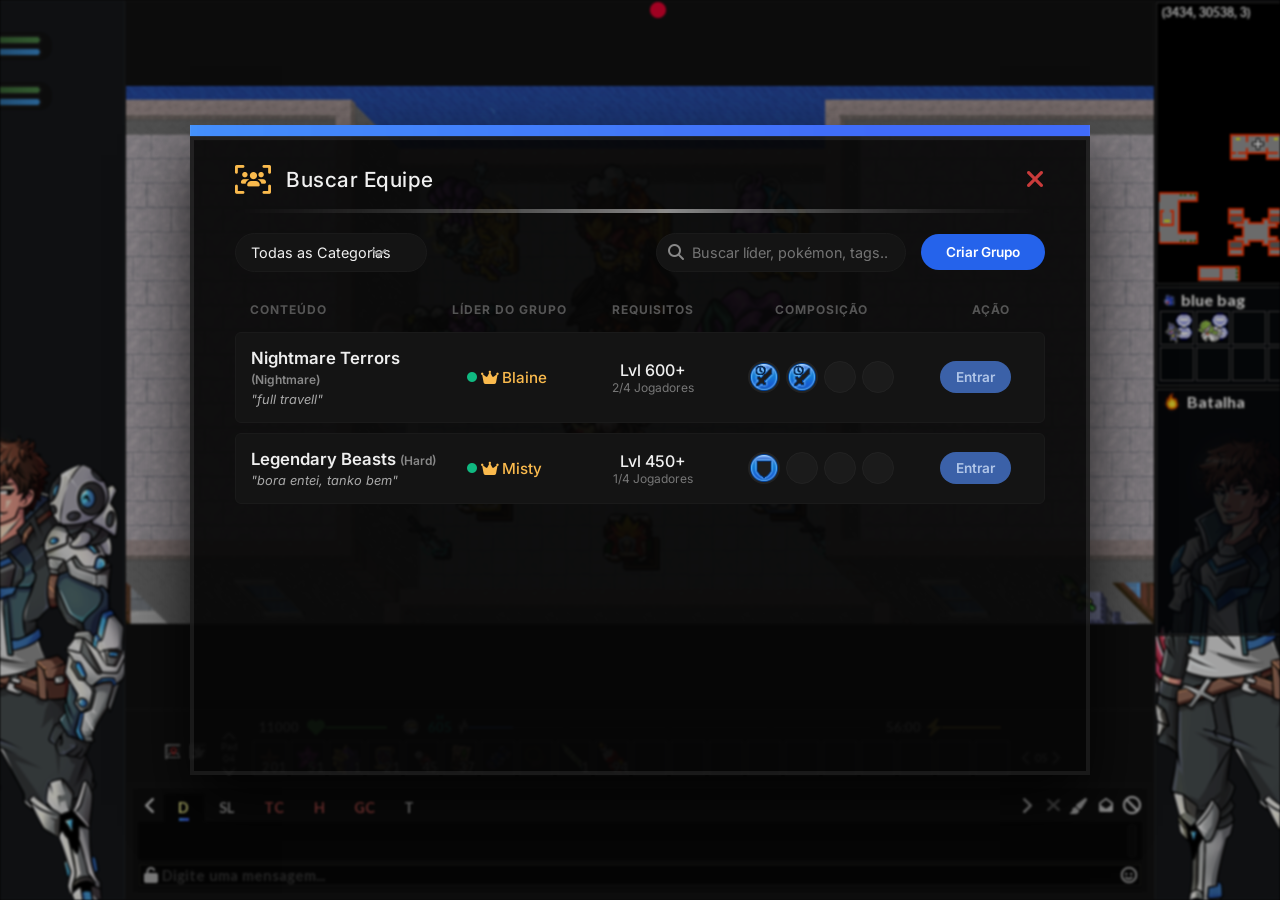
==== commit 161b8a60: "add: level minimo" ====
--- a/team_finder.html
+++ b/team_finder.html
@@ -59,7 +59,7 @@
                 <div>Conteúdo</div>
                 <div>Líder do Grupo</div>
                 <div style="text-align: center;">Requisitos</div>
-                <div style="text-align: center;">Composição (Funções)</div>
+                <div style="text-align: center;">Composição</div>
                 <div style="text-align: right; padding-right: 20px;">Ação</div>
             </div>
 
@@ -83,46 +83,65 @@
                 <div class="separator"></div>
             </div>
 
-            <div class="modal-body" style="padding: 20px; display: flex; flex-direction: column; gap: 15px;">
-                <div class="form-group">
-                    <label class="modal-section-label">Conteúdo do Grupo</label>
-                    <div class="custom-select" style="width: 100%;">
-                        <select id="createContent"
-                            style="width: 100%; background: #080808; border: 1px solid #222; color: #fff; padding: 10px 35px 10px 15px; border-radius: 6px; outline: none; appearance: none; font-family: inherit;">
-                            <!-- Injetado via JS -->
-                        </select>
-                        <i class="fa-solid fa-chevron-down select-icon" style="right: 15px;"></i>
-                    </div>
-                </div>
-
-                <div class="form-group">
-                    <label class="modal-section-label">Level Mínimo</label>
-                    <input type="number" id="createReqLvl" value="400"
-                        style="width: 100%; background: #080808; border: 1px solid #222; color: #fff; padding: 10px; border-radius: 6px;">
-                </div>
-
-                <div class="form-group">
-                    <label class="modal-section-label">Seu Pokémon & Função</label>
-                    <div id="creationRolesList">
-                        <!-- Linha dinâmica do líder -->
-                    </div>
-                </div>
-
-                <div class="form-group">
-                    <label class="modal-section-label">Vagas Necessárias</label>
-                    <div id="neededRoleList" style="margin-bottom: 10px;">
-                        <!-- Vagas adicionais aparecerão aqui -->
-                    </div>
-                    <button class="action-btn btn-ghost" id="addNeededRoleBtn"
-                        style="width: 100%; justify-content: center; border-style: dashed;">
-                        <i class="fa-solid fa-plus"></i> Adicionar Vaga de Função
-                    </button>
-                </div>
-
-                <div class="form-group">
-                    <label class="modal-section-label">Comentário Adicional</label>
-                    <textarea id="createComment" placeholder="Escreva algo aqui..."
-                        style="width: 100%; background: #080808; border: 1px solid #222; color: #fff; padding: 10px; border-radius: 6px; height: 60px; resize: none;"></textarea>
+            <div class="modal-body">
+                <div style="display: flex; flex-direction: column; gap: 20px; padding: 10px 10px 20px 10px;">
+                    <!-- 1. Configurações (Conteúdo e Nível) -->
+                    <div style="display: grid; grid-template-columns: 1fr 100px 100px; gap: 15px;">
+                        <div class="form-group">
+                            <label class="modal-section-label">Conteúdo do Grupo</label>
+                            <div class="custom-select" style="width: 100%;">
+                                <select id="createContent"
+                                    style="width: 100%; background: #080808; border: 1px solid #222; color: #fff; padding: 10px 35px 10px 15px; border-radius: 6px; outline: none; appearance: none; font-family: inherit;">
+                                    <!-- Injetado via JS -->
+                                </select>
+                                <i class="fa-solid fa-chevron-down select-icon" style="right: 15px;"></i>
+                            </div>
+                        </div>
+
+                        <div class="form-group">
+                            <label class="modal-section-label">Lvl Min</label>
+                            <input type="number" id="createReqLvl" value="400"
+                                style="width: 100%; background: #080808; border: 1px solid #222; color: #fff; padding: 10px; border-radius: 6px;">
+                        </div>
+
+                        <div class="form-group">
+                            <label class="modal-section-label">Vagas</label>
+                            <input type="number" id="createMaxPlayers" value="4" min="1" max="10"
+                                style="width: 100%; background: #080808; border: 1px solid #222; color: #fff; padding: 10px; border-radius: 6px;">
+                        </div>
+                    </div>
+
+                    <!-- 2. Suas Funções / Pokémons -->
+                    <div style="border-top: 1px solid #1a1a1a; padding-top: 15px;">
+                        <label class="modal-section-label">Suas Funções / Pokémons</label>
+                        <div id="creationRolesList" style="display: flex; flex-direction: column; gap: 10px;">
+                            <!-- Dynamic role slots for creator -->
+                        </div>
+                        <button type="button" class="action-btn" onclick="addDynamicRoleRow()"
+                            style="width: 100%; margin-top: 10px; justify-content: center; background: rgba(37, 99, 235, 0.1); border: 1px solid #2563eb; color: #fff;">
+                            <i class="fa-solid fa-plus"></i> Adicionar Pokémon
+                        </button>
+                    </div>
+
+                    <!-- 3. Vagas Necessárias -->
+                    <div style="border-top: 1px solid #1a1a1a; padding-top: 15px;">
+                        <label class="modal-section-label">Vagas Necessárias (Para o Grupo)</label>
+                        <div id="neededRoleList"
+                            style="display: flex; flex-direction: column; gap: 8px; margin-bottom: 10px;">
+                            <!-- Vagas em aberto aparecem aqui -->
+                        </div>
+                        <button type="button" class="action-btn" id="addNeededRoleBtn"
+                            style="width: 100%; justify-content: center; background: rgba(255,255,255,0.05); border: 1px dashed #444; border-radius: 8px;">
+                            <i class="fa-solid fa-plus"></i> Adicionar Vaga em Aberto
+                        </button>
+                    </div>
+
+                    <!-- 4. Comentário -->
+                    <div class="form-group" style="border-top: 1px solid #1a1a1a; padding-top: 15px;">
+                        <label class="modal-section-label">Comentário Adicional</label>
+                        <textarea id="createComment" placeholder="Escreva algo aqui..."
+                            style="width: 100%; background: #080808; border: 1px solid #222; color: #fff; padding: 10px; border-radius: 6px; height: 60px; resize: none;"></textarea>
+                    </div>
                 </div>
             </div>
 
@@ -160,10 +179,10 @@
                 <div class="custom-select" style="width: 200px; margin-left: 10px;">
                     <select id="pickerRoleFilter" onchange="filterPicker()">
                         <option value="all">Todas as Funções</option>
-                        <option value="otdd">Over Time DD</option>
-                        <option value="bdd">Burst DD</option>
+                        <option value="otdd">Over Time Damage Dealer</option>
+                        <option value="bdd">Burst Damage Dealer</option>
                         <option value="tank">Tanker</option>
-                        <option value="sot">Support OT</option>
+                        <option value="sot">Support Over Time</option>
                     </select>
                     <i class="fa-solid fa-chevron-down select-icon"></i>
                 </div>
--- a/team_finder.css
+++ b/team_finder.css
@@ -261,6 +261,23 @@
     letter-spacing: 1px;
 }
 
+.list-header .col-reqs,
+.list-header .col-action {
+    text-align: center;
+}
+
+.col-reqs,
+.col-action {
+    display: flex;
+    justify-content: center;
+}
+
+.col-leader {
+    display: flex;
+    justify-content: flex-start;
+    padding-left: 15px;
+}
+
 .team-card {
     display: grid;
     grid-template-columns: 1.5fr 1fr 1fr 1.5fr 0.8fr;
@@ -271,14 +288,108 @@
     padding: 15px;
     align-items: center;
     cursor: pointer;
-    transition: all 0.2s;
+    transition: all 0.3s cubic-bezier(0.4, 0, 0.2, 1);
+    position: relative;
+    overflow: hidden;
+}
+
+/* Layout quando expandido */
+.team-card.expanded {
+    grid-template-rows: auto 1fr;
+    background-color: rgba(0, 0, 0, 0.4);
+    border-color: #2563eb;
+    padding-bottom: 5px;
+}
+
+.team-expansion-content {
+    grid-column: 1 / -1;
+    max-height: 0;
+    opacity: 0;
+    overflow: hidden;
+    transition: max-height 0.4s ease, opacity 0.3s ease, margin 0.3s ease;
+}
+
+.team-card.expanded .team-expansion-content {
+    max-height: 500px;
+    /* Suficiente para os membros */
+    opacity: 1;
+    margin-top: 15px;
+    padding: 15px 5px;
+    border-top: 1px solid #1a1a1a;
+}
+
+.members-expansion-list {
+    display: flex;
+    flex-direction: column;
+    gap: 8px;
+}
+
+.member-expansion-item {
+    display: grid;
+    grid-template-columns: 1.5fr 1.5fr 1fr;
+    align-items: center;
+    background: rgba(255, 255, 255, 0.02);
+    padding: 8px 15px;
+    border-radius: 6px;
+    border: 1px solid rgba(255, 255, 255, 0.05);
+}
+
+.member-exp-info {
+    display: flex;
+    align-items: center;
+    gap: 12px;
+}
+
+.member-exp-clan {
+    width: 24px;
+    height: 24px;
+}
+
+.member-exp-name {
+    color: #eee;
+    font-weight: 600;
+    font-size: 0.9rem;
+}
+
+.member-exp-lvl {
+    color: #666;
+    font-size: 0.75rem;
+}
+
+.member-exp-poke {
+    display: flex;
+    align-items: center;
+    gap: 10px;
+}
+
+.member-exp-icon {
+    width: 32px;
+    height: 32px;
+    object-fit: contain;
+}
+
+.member-exp-pokename {
+    color: #aaa;
+    font-size: 0.85rem;
+}
+
+.member-exp-helds {
+    display: flex;
+    justify-content: flex-end;
+    gap: 6px;
+}
+
+.member-exp-helds img {
+    width: 28px;
+    height: 28px;
+    border: 1px solid #333;
+    border-radius: 3px;
 }
 
 .team-card:hover {
     background-color: var(--list-hover);
     border-color: var(--top-line);
-    transform: translateX(4px);
-    box-shadow: -4px 0 0 var(--top-line), 0 4px 12px rgba(0, 0, 0, 0.3);
+    z-index: 999;
 }
 
 .content-title {
@@ -291,6 +402,11 @@
 .leader-wrapper {
     position: relative;
     display: inline-block;
+    z-index: 1;
+}
+
+.leader-wrapper:hover {
+    z-index: 1000;
 }
 
 .leader-name {
@@ -308,11 +424,11 @@
     position: absolute;
     top: 100%;
     left: 0;
+    z-index: 1000;
     background: #080808;
-    border: 1px solid #333;
-    border-radius: 8px;
-    padding: 12px;
-    z-index: 100;
+    border: 1px solid #222;
+    border-radius: 12px;
+    padding: 15px;
     opacity: 0;
     pointer-events: none;
     transition: opacity 0.2s, transform 0.2s;
@@ -452,12 +568,40 @@
 
 .modal-window {
     width: 600px;
+    max-height: 90vh;
+    display: flex;
+    flex-direction: column;
     position: relative;
     transform: translateY(20px);
     transition: transform 0.2s;
     box-shadow: 0 20px 50px rgba(0, 0, 0, 0.9);
     border: 20px solid transparent;
     border-image: url('assets/images_ui/mainwindow.png') 25 fill stretch;
+}
+
+.modal-body {
+    flex: 1;
+    overflow-y: auto;
+    padding: 0 10px;
+    /* Small horizontal padding for scrollbar */
+}
+
+/* Custom Scrollbar for Modal Body */
+.modal-body::-webkit-scrollbar {
+    width: 6px;
+}
+
+.modal-body::-webkit-scrollbar-track {
+    background: rgba(0, 0, 0, 0.1);
+}
+
+.modal-body::-webkit-scrollbar-thumb {
+    background: #333;
+    border-radius: 10px;
+}
+
+.modal-body::-webkit-scrollbar-thumb:hover {
+    background: #444;
 }
 
 .modal-overlay.active .modal-window {
@@ -638,12 +782,6 @@
     justify-content: center;
 }
 
-.large-held-slot img {
-    width: 30px;
-    height: 30px;
-    object-fit: contain;
-}
-
 .arp-icon-btn {
     width: 24px;
     height: 24px;
@@ -653,7 +791,6 @@
 }
 
 .arp-icon-btn:hover {
-    transform: scale(1.1);
     opacity: 1;
 }
 
@@ -668,15 +805,151 @@
 }
 
 .arp-icon-btn.decline:hover {
-    transform: scale(1.15);
     color: #f87171;
 }
 
+.app-col-player {
+    display: flex;
+    align-items: center;
+    gap: 12px;
+    min-width: 180px;
+}
+
+.app-clan-icon {
+    width: 24px;
+    height: 24px;
+}
+
+.app-player-name {
+    color: #faba4d;
+    font-weight: 700;
+    font-size: 1rem;
+}
+
+.app-player-lvl {
+    color: #666;
+    font-size: 0.8rem;
+    font-weight: 500;
+}
+
+.app-col-poke {
+    display: flex;
+    align-items: center;
+    gap: 12px;
+    flex: 1;
+}
+
+.app-poke-img {
+    width: 48px;
+    height: 48px;
+    object-fit: contain;
+}
+
+.app-poke-name {
+    color: #eee;
+    font-weight: 600;
+    font-size: 0.95rem;
+}
+
+.app-role-line {
+    display: flex;
+    align-items: center;
+    gap: 5px;
+    margin-top: 2px;
+}
+
+.app-role-name {
+    color: #666;
+    font-size: 0.7rem;
+    text-transform: uppercase;
+    font-weight: 800;
+}
+
+.app-col-helds {
+    display: flex;
+    gap: 6px;
+    margin-right: 15px;
+}
+
+.app-held-slot {
+    width: 38px;
+    height: 38px;
+    background: #080808;
+    border: 1px solid #222;
+    border-radius: 6px;
+    display: flex;
+    align-items: center;
+    justify-content: center;
+    transition: all 0.2s;
+}
+
+.app-held-slot:nth-child(1) {
+    border-color: #2563eb;
+    box-shadow: 0 0 8px rgba(37, 99, 235, 0.2);
+}
+
+.app-held-slot:nth-child(2) {
+    border-color: #9333ea;
+    box-shadow: 0 0 8px rgba(147, 51, 234, 0.2);
+}
+
+.app-held-slot:hover {
+    transform: scale(1.05);
+    filter: brightness(1.2);
+}
+
+.app-held-slot img {
+    width: 30px;
+    height: 30px;
+    object-fit: contain;
+}
+
+.app-separator {
+    width: 1px;
+    height: 24px;
+    background: rgba(255, 255, 255, 0.05);
+    margin: 0 15px;
+}
+
+.app-actions-ghost {
+    display: flex;
+    gap: 20px;
+    align-items: center;
+}
+
+.ghost-btn {
+    background: none;
+    border: none;
+    cursor: pointer;
+    font-size: 1.3rem;
+    padding: 0;
+    transition: transform 0.1s, filter 0.2s;
+    display: flex;
+    align-items: center;
+    justify-content: center;
+}
+
+.ghost-btn.accept {
+    color: #10b981 !important;
+    filter: drop-shadow(0 0 2px rgba(16, 185, 129, 0.3));
+}
+
+.ghost-btn.decline {
+    color: #ef4444 !important;
+    filter: drop-shadow(0 0 2px rgba(239, 68, 68, 0.3));
+}
+
+.ghost-btn:hover {
+    transform: scale(1.3);
+    filter: brightness(1.5) drop-shadow(0 0 5px currentColor);
+}
+
 .player-detail-card-premium {
-    background: #080808;
+    background: #0f0f0f;
     border: 1px solid #1a1a1a;
-    border-radius: 8px;
+    border-radius: 12px;
     padding: 20px;
+    margin-bottom: 15px;
     display: flex;
     flex-direction: column;
     gap: 15px;
@@ -892,4 +1165,155 @@
     width: 20px;
     height: 20px;
     object-fit: contain;
+}
+
+/* Estilos para Candidatos Integrados na Expansão */
+.applicants-expansion-section {
+    margin-top: 20px;
+    padding-top: 15px;
+    border-top: 1px dashed #333;
+}
+
+.expansion-section-title {
+    color: #555;
+    font-size: 0.7rem;
+    font-weight: 800;
+    letter-spacing: 1.5px;
+    margin-bottom: 12px;
+    display: flex;
+    align-items: center;
+    gap: 8px;
+}
+
+.applicants-mini-list {
+    display: flex;
+    flex-direction: column;
+    gap: 6px;
+}
+
+.applicant-mini-row {
+    display: flex;
+    align-items: center;
+    justify-content: space-between;
+    background: rgba(16, 185, 129, 0.03);
+    border: 1px solid rgba(16, 185, 129, 0.1);
+    border-radius: 6px;
+    padding: 8px 15px;
+    transition: all 0.2s;
+}
+
+.applicant-mini-row:hover {
+    background: rgba(16, 185, 129, 0.06);
+    border-color: rgba(16, 185, 129, 0.3);
+}
+
+.app-mini-player {
+    display: flex;
+    align-items: center;
+    gap: 10px;
+    width: 180px;
+}
+
+.app-mini-clan {
+    width: 20px;
+    height: 20px;
+}
+
+.app-mini-name {
+    color: #faba4d;
+    font-weight: 600;
+    font-size: 0.85rem;
+}
+
+.app-mini-lvl {
+    color: #555;
+    font-size: 0.75rem;
+}
+
+.app-mini-poke {
+    display: flex;
+    align-items: center;
+    gap: 8px;
+    flex: 1;
+}
+
+.app-mini-icon {
+    width: 24px;
+    height: 24px;
+    object-fit: contain;
+}
+
+.app-mini-pokename {
+    color: #aaa;
+    font-size: 0.8rem;
+}
+
+.app-mini-actions {
+    display: flex;
+    gap: 6px;
+}
+
+.app-mini-btn {
+    width: 28px;
+    height: 28px;
+    border-radius: 4px;
+    border: 1px solid #333;
+    background: #111;
+    color: #eee;
+    cursor: pointer;
+    display: flex;
+    align-items: center;
+    justify-content: center;
+    font-size: 0.8rem;
+    transition: all 0.2s;
+}
+
+.app-mini-btn.accept:hover {
+    background: #10b981;
+    border-color: #10b981;
+    color: #fff;
+}
+
+.app-mini-btn.decline:hover {
+    background: #ef4444;
+    border-color: #ef4444;
+    color: #fff;
+}
+
+/* Botões de Candidato (Padrão Unificado) */
+.applicant-btn {
+    width: 34px;
+    height: 34px;
+    border-radius: 4px;
+    border: 1px solid #333;
+    background: #111;
+    color: #eee;
+    cursor: pointer;
+    display: flex;
+    align-items: center;
+    justify-content: center;
+    font-size: 1.1rem;
+    transition: all 0.2s ease;
+}
+
+.applicant-btn.accept:hover {
+    background: #10b981;
+    border-color: #10b981;
+    color: #fff;
+    box-shadow: 0 0 12px rgba(16, 185, 129, 0.3);
+}
+
+.applicant-btn.decline:hover {
+    background: #ef4444;
+    border-color: #ef4444;
+    color: #fff;
+    box-shadow: 0 0 12px rgba(239, 68, 68, 0.3);
+}
+
+.no-applicants-msg {
+    text-align: center;
+    padding: 20px;
+    color: #444;
+    font-size: 0.8rem;
+    font-style: italic;
 }
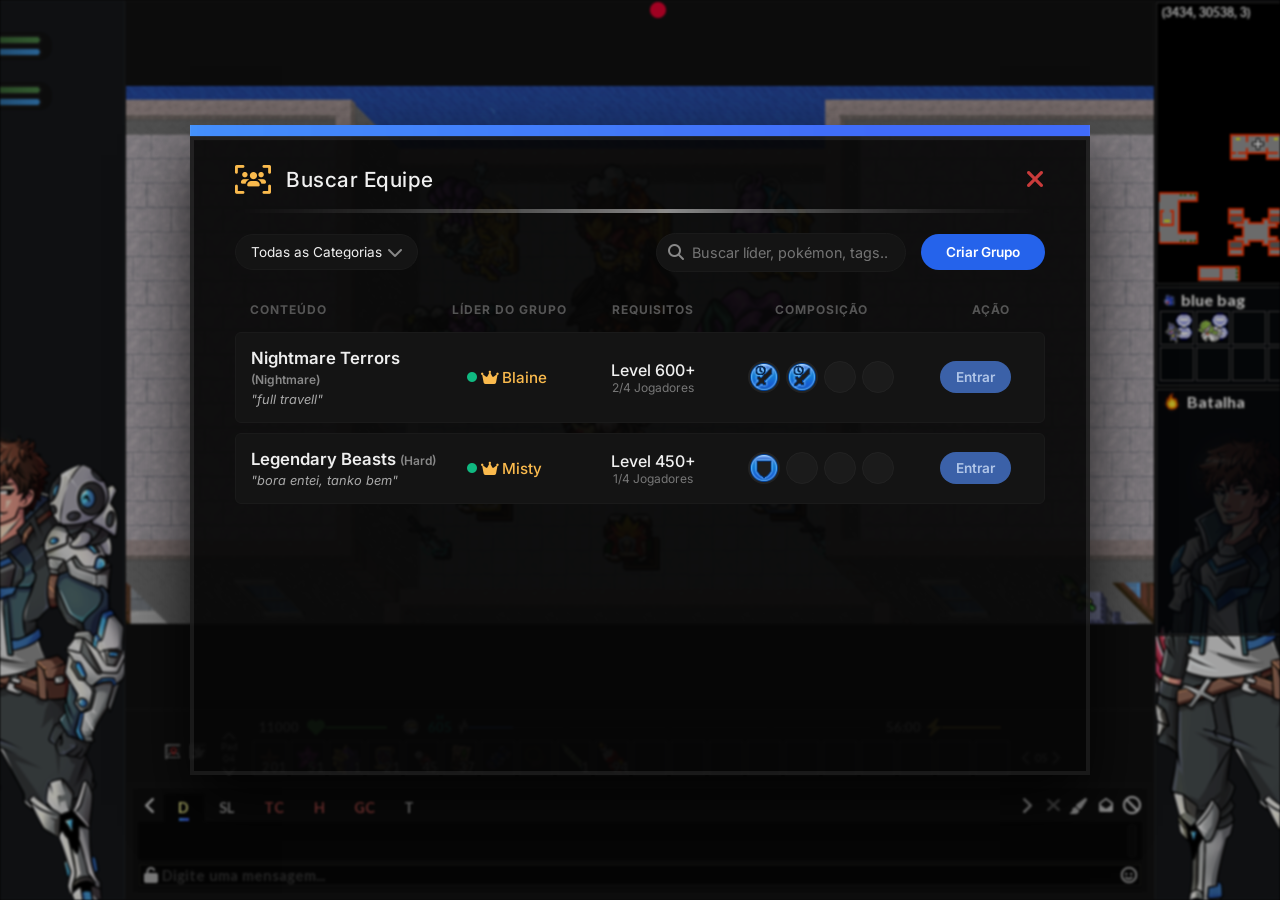
==== commit 1a9ec931: "fix custom select button" ====
--- a/team_finder.html
+++ b/team_finder.html
@@ -99,7 +99,7 @@
                         </div>
 
                         <div class="form-group">
-                            <label class="modal-section-label">Lvl Min</label>
+                            <label class="modal-section-label">Level Min</label>
                             <input type="number" id="createReqLvl" value="400"
                                 style="width: 100%; background: #080808; border: 1px solid #222; color: #fff; padding: 10px; border-radius: 6px;">
                         </div>
--- a/team_finder.css
+++ b/team_finder.css
@@ -143,24 +143,29 @@
 
 .custom-select {
     position: relative;
+    display: inline-block;
 }
 
 .custom-select select {
     appearance: none;
+    -webkit-appearance: none;
     background-color: var(--list-bg);
     border: 1px solid var(--window-border);
     color: var(--text-white);
-    padding: 10px 35px 10px 15px;
+    padding: 8px 35px 8px 15px;
     border-radius: 20px;
     font-family: var(--font-main);
-    font-size: 0.9rem;
+    font-size: 0.85rem;
     outline: none;
     cursor: pointer;
+    width: 100%;
+    height: 36px;
+    line-height: 1;
 }
 
 .select-icon {
     position: absolute;
-    right: 40px;
+    right: 15px;
     top: 50%;
     transform: translateY(-50%);
     pointer-events: none;
@@ -512,6 +517,56 @@
     border-width: 2px;
 }
 
+.role-slot.multi-role {
+    position: relative;
+    overflow: visible;
+}
+
+.role-slot.multi-role .role-img {
+    position: absolute;
+    transition: all 0.5s;
+}
+
+.role-slot.multi-role .role-img:nth-child(1) {
+    animation: roleCycle1 4s infinite;
+}
+
+.role-slot.multi-role .role-img:nth-child(2) {
+    animation: roleCycle2 4s infinite;
+}
+
+.role-slot.multi-role::after {
+    content: '+';
+    position: absolute;
+    top: -4px;
+    right: -4px;
+    background: #faba4d;
+    color: #000;
+    width: 15px;
+    height: 15px;
+    border-radius: 50%;
+    font-size: 11px;
+    display: flex;
+    align-items: center;
+    justify-content: center;
+    font-weight: 900;
+    box-shadow: 0 0 5px rgba(0,0,0,0.5);
+    z-index: 5;
+    border: 1px solid #000;
+}
+
+@keyframes roleCycle1 {
+    0%, 45% { opacity: 1; transform: scale(1); visibility: visible; }
+    50%, 95% { opacity: 0; transform: scale(0.8); visibility: hidden; }
+    100% { opacity: 1; transform: scale(1); visibility: visible; }
+}
+
+@keyframes roleCycle2 {
+    0%, 45% { opacity: 0; transform: scale(0.8); visibility: hidden; }
+    50%, 95% { opacity: 1; transform: scale(1); visibility: visible; }
+    100% { opacity: 0; transform: scale(0.8); visibility: hidden; }
+}
+
 .role-slot.tank {
     color: #faba4d;
     background: rgba(250, 186, 77, 0.1);
@@ -1316,4 +1371,5 @@
     color: #444;
     font-size: 0.8rem;
     font-style: italic;
-}+}
+.multi-poke-badge { background: #2563eb; color: white; font-size: 0.65rem; padding: 1px 6px; border-radius: 10px; margin-left: 5px; font-weight: 600; text-transform: uppercase; } .member-exp-pokes-container::-webkit-scrollbar { height: 4px; } .member-exp-pokes-container::-webkit-scrollbar-thumb { background: #333; border-radius: 2px; }
